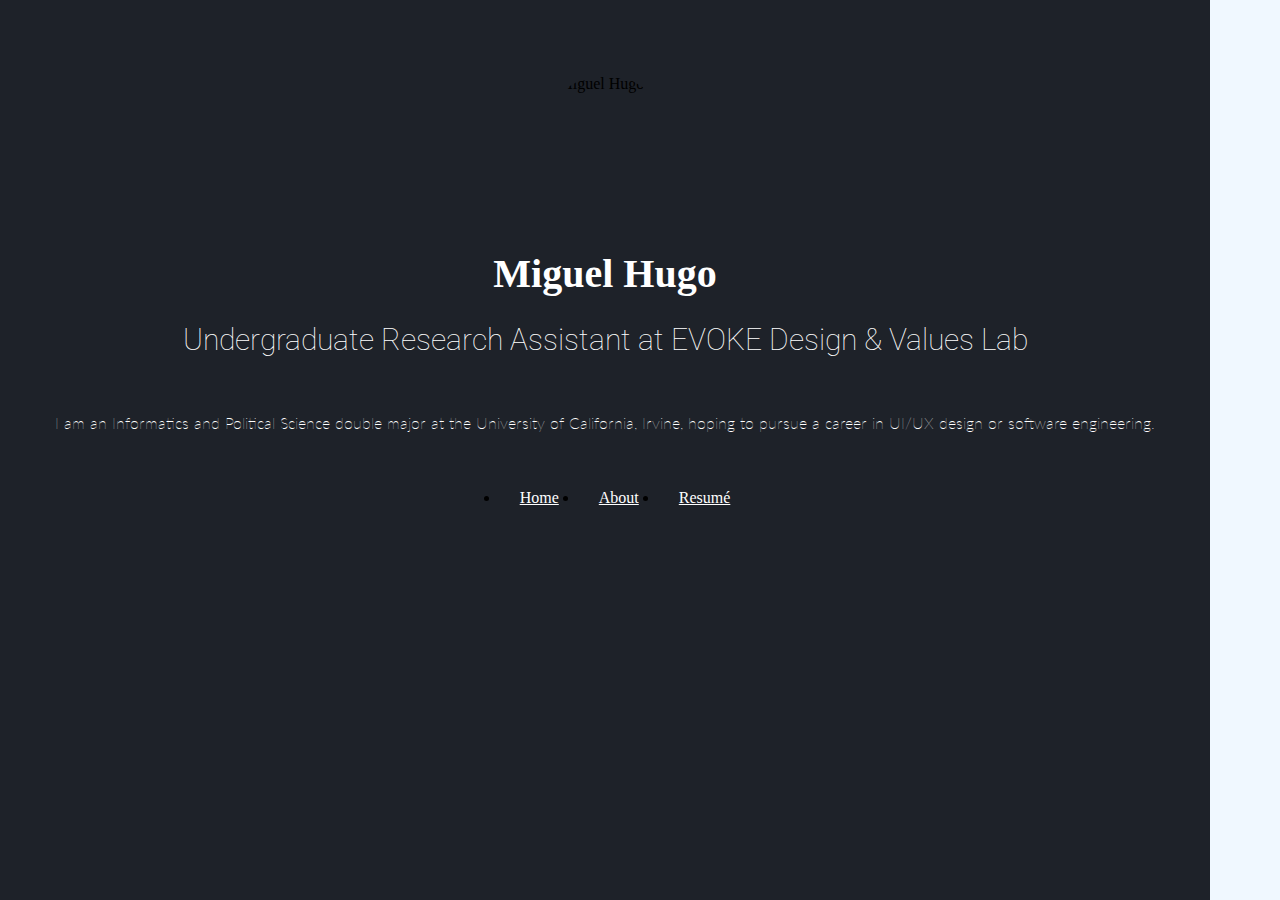
==== about.html @ 806618ef "Updated Thyme and Fixed Sidebar Position" ====
<!doctype html>
<html lang="en">

<!--
WRITTEN BY: Miguel Hugo
EMAIL: mhugo@uci.edu
-->

<head>
    <meta charset="utf-8">
    <meta name="author" content="Miguel Hugo">
    <meta name="description" content="About Page">
    <!-- Stylesheet Links-->
    <link href="layout.css" rel="stylesheet">
    <link rel="stylesheet" href="https://fonts.googleapis.com/css?family=Roboto"> 
    <link rel="stylesheet" href="https://fonts.googleapis.com/css?family=Lato"> 
    <!-- Bootstrap Link-->
    <link rel="stylesheet" href="https://stackpath.bootstrapcdn.com/bootstrap/4.1.3/css/bootstrap.min.css" 
    integrity="sha384-MCw98/SFnGE8fJT3GXwEOngsV7Zt27NXFoaoApmYm81iuXoPkFOJwJ8ERdknLPMO" 
    crossorigin="anonymous">
    <meta name="viewport" content="width=devicewidth,initial-scale=1">
    <title>About</title>
</head>
<body>
    <div class="container-fluid">
        <div class="row flex-grow-1">
            <div class="col-md-4 sidebar flex-column" style = "position: fixed; height: 100%;">
                <img src="files/DSC05649.JPG" alt="Miguel Hugo">
                <h1>Miguel Hugo</h1>
                <h2>Undergraduate Research Assistant at EVOKE Design & Values Lab</h2>
                <p>I am an Informatics and Political Science double major at the University of California, Irvine, 
                    hoping to pursue a career in UI/UX design or software engineering.</p>
                <ul class="nav">
                    <li><a href="index.html">Home</a></li>
                    <li><a href="about.html">About</a></li>
                    <li><a href="files/resume.pdf" download>Resumé</a></li>
                </ul>
            </div>
            <div class="col-md-8 content" style="margin-left: 33%;">
                <h1 style="text-align: center; padding:20px; margin: 50px; font-weight: bolder;">About Miguel</h1>
                <img src="files/empty-image.jpeg" alt="About page banner" style="max-width: 100%;">
                <p style="padding: 25px 100px 0px 100px;">
                    Miguel Hugo is currently a fourth-year undergraduate student at University of California, Irvine, double majoring in Informatics 
                    and Political Science, specializing in Human-Computer Interaction and International Relations respectively. 
                    He is expecting to graduate with both a Bachelor of Science and Bachelor of Arts in Spring 2022. </p> 
                <p style="padding: 25px 100px 0px 100px;"> Miguel finds interest with UI/UX design, coding with Java and Python, and finding ways to engage with and support his community 
                    and the communities around him. By developing his tech/design and political background, he aspires to create technological tools 
                    to provide avenues of learning political and social justice among underrepresented communities.
                </p>
                <br>
                <br>
                <div class="container" style="padding:20px">
                    <div class="row">
                        <div class="col-4">
                            <h3 style="text-align: center;">Research</h3>
                            <p style="font-style: italic;">
                                I am currently a research assistant for EVOKE Design & Values Lab, where I assist my supervisor with research regarding 
                                data and its impact on the communities they aim to serve or represent. I also assist with more administrative tasks, 
                                including the creation and administration of the research website.
                            </p>
                        </div>
                        <div class="col-4">
                            <h3 style="text-align: center;">Coding</h3>
                            <p style="font-style: italic;">
                                Throughout the past five years, I have built an intermediate proficiency in programming with Python as well as Java. 
                                I also carry an increasingly developing proficiency in JavaScript.
                            </p>
                            <br>
                            <p style="font-weight: bold;">Programming Languages:</p>
                            <p>Python, Java, JavaScript, HTML, CSS, R</p>
                            <p style="font-weight: bold;">Programming IDEs:</p>
                            <p>VSCode, Eclipse, IDLE, Cloud9, RStudio</p>
                            <p style="font-weight: bold;">Frameworks:</p>
                            <p>Bootstrap, AngularJS, Ionic, jQuery</p>
                        </div>
                        <div class="col-4">
                            <h3 style="text-align: center;">Design</h3>
                            <p style="font-style: italic;">
                                As an Informatics major with a specialization in Human-Computer Interaction, I have attained a lot of experience with 
                                the process of UI/UX design, gaining a proficiency in tools like Figma or Miro to conduct my design projects and assignments.
                            </p>
                            <br>
                            <p style="font-weight: bold;">Design Tools:</p>
                            <p>Figma, Miro, Procreate, AdobeXD, Photoshop</p>
                            <br>
                        </div>
                    </div>
                </div>
                <br>
                <h3 style="padding: 25px 100px 0px 100px;">What I do when I'm not working</h3>
                <p style="padding: 25px 100px 0px 100px;">
                    When I'm not working, you will most likely catch me on perusing through social media or playing games on my phone. But I also enjoy gaming on my PC, 
                    watching horror movies, laughing at YouTube videos, and constantly going bankrupt by eating out.
                </p>
            </div>
        </div>
    </div>
</body>
</html>
---- layout.css ----
html {
	height: 100%;
}

body {
	margin: 0;
	height: 100%;
}

.outer-container {
	display: table;
	width: 100%;
	height: 100%;
}

.container-fluid{
    width: 100%;
    display: flex;
    background-color: aliceblue;
    height: 100%;
    overflow: auto;
}

.sidebar {
	position: fixed;
    background-color:rgb(30, 34, 41);
    padding: 25px;
    /* height: 100%; */
}

.sidebar h1{
    color: white;
    text-align: center;
    font-size: 40px;
    margin-bottom: 20px;
}

.sidebar h2{
    color: white;
    text-align: center;
    font-weight: 100;
    font-family: Roboto;
    font-size: 30px;
}

.sidebar p{
    color: white;
    text-align: center;
    font-weight: 50;
    margin-top: 50px;
    margin-left: 30px;
    margin-right: 30px;
    margin-bottom: 50px;
    line-height: 200%;
    font-family: Lato;
}

.sidebar img{
    width: 125px; 
    height: 125px;
    border-radius: 50%;
    margin: 0 auto;
    display: block;
    margin-top: 50px;
    margin-bottom: 50px;
}

.nav{
    justify-content: center;
    margin: 0;
    display: flex;
}

.nav a{
    margin-left: 20px;
    margin-right: 20px;
    color:white;
}

.nav a:hover{
    color: royalblue;
}

.content {
	display: table-cell;
	width: 67%;
	vertical-align: top;
}

@media (max-width:640px){
    .sidebar{
        width: 100%;
        height: fit-content;
    }
    .content{
        display:inline-block;
    }
}

@media (min-width: 768px) and (max-width: 1024px){
    .sidebar{
        width: 100%;
        height: fit-content;
    }
    .content{
        display:inline-block;
    }
}
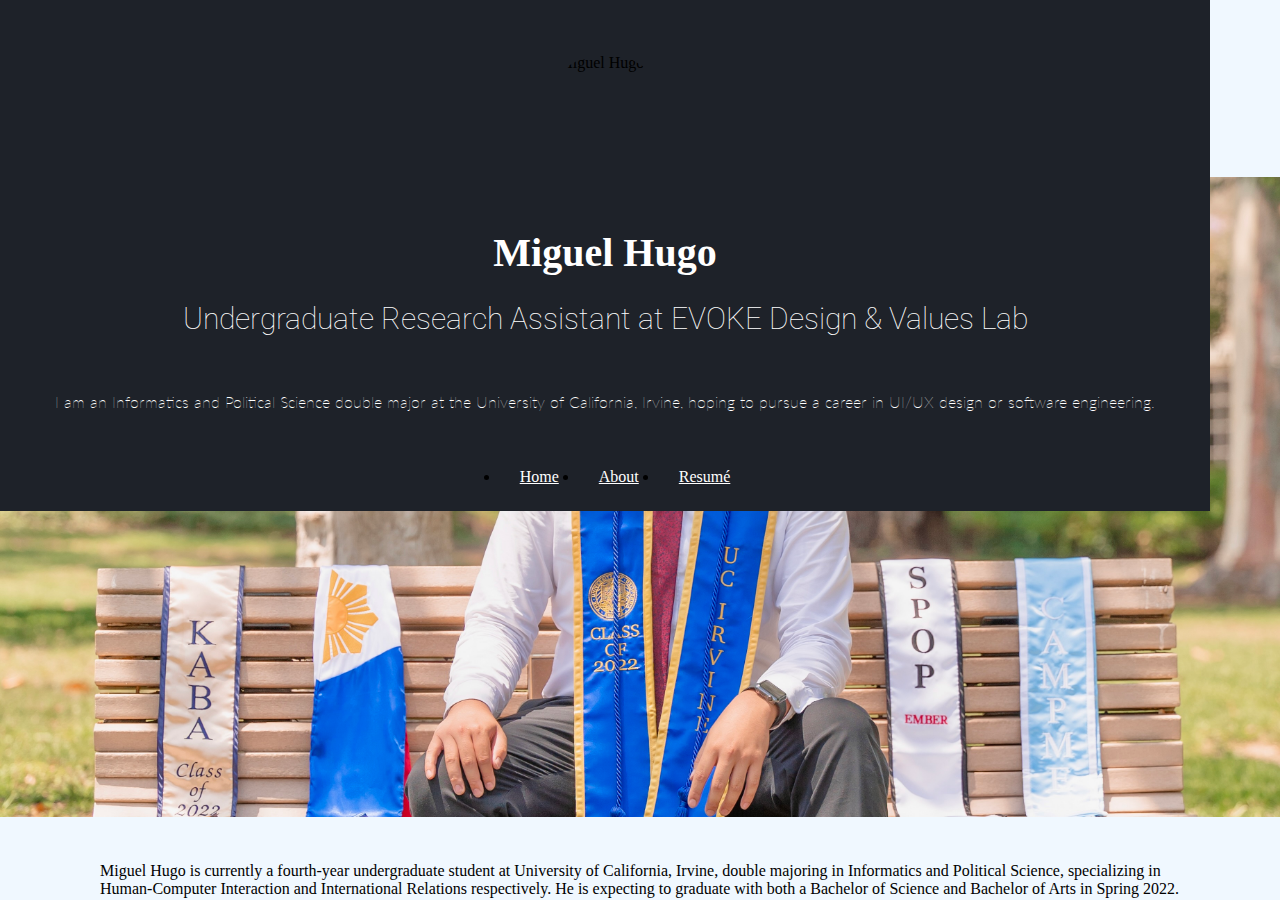
==== commit a384b52e: "Fixed responsiveness & css for about/home page" ====
--- a/about.html
+++ b/about.html
@@ -24,74 +24,80 @@
 <body>
     <div class="container-fluid">
         <div class="row flex-grow-1">
-            <div class="col-md-4 sidebar flex-column" style = "position: fixed; height: 100%;">
-                <img src="files/DSC05649.JPG" alt="Miguel Hugo">
-                <h1>Miguel Hugo</h1>
-                <h2>Undergraduate Research Assistant at EVOKE Design & Values Lab</h2>
-                <p>I am an Informatics and Political Science double major at the University of California, Irvine, 
-                    hoping to pursue a career in UI/UX design or software engineering.</p>
-                <ul class="nav">
-                    <li><a href="index.html">Home</a></li>
-                    <li><a href="about.html">About</a></li>
-                    <li><a href="files/resume.pdf" download>Resumé</a></li>
-                </ul>
+            <div class="col-md-4 sidebar flex-column" style="padding-top:0px;" >
+                <div class="sticky-top">
+                    <br><br><br>
+                    <img src="files/DSC05649.JPG" alt="Miguel Hugo">
+                    <h1>Miguel Hugo</h1>
+                    <h2>Undergraduate Research Assistant at EVOKE Design & Values Lab</h2>
+                    <p>I am an Informatics and Political Science double major at the University of California, Irvine, 
+                        hoping to pursue a career in UI/UX design or software engineering.</p>
+                    <ul class="nav">
+                        <li><a href="index.html">Home</a></li>
+                        <li><a href="about.html">About</a></li>
+                        <li><a href="files/resume.pdf" download>Resumé</a></li>
+                    </ul>
+                </div>
             </div>
-            <div class="col-md-8 content" style="margin-left: 33%;">
-                <h1 style="text-align: center; padding:20px; margin: 50px; font-weight: bolder;">About Miguel</h1>
-                <img src="files/empty-image.jpeg" alt="About page banner" style="max-width: 100%;">
-                <p style="padding: 25px 100px 0px 100px;">
-                    Miguel Hugo is currently a fourth-year undergraduate student at University of California, Irvine, double majoring in Informatics 
-                    and Political Science, specializing in Human-Computer Interaction and International Relations respectively. 
-                    He is expecting to graduate with both a Bachelor of Science and Bachelor of Arts in Spring 2022. </p> 
-                <p style="padding: 25px 100px 0px 100px;"> Miguel finds interest with UI/UX design, coding with Java and Python, and finding ways to engage with and support his community 
-                    and the communities around him. By developing his tech/design and political background, he aspires to create technological tools 
-                    to provide avenues of learning political and social justice among underrepresented communities.
-                </p>
-                <br>
-                <br>
-                <div class="container" style="padding:20px">
-                    <div class="row">
-                        <div class="col-4">
-                            <h3 style="text-align: center;">Research</h3>
-                            <p style="font-style: italic;">
-                                I am currently a research assistant for EVOKE Design & Values Lab, where I assist my supervisor with research regarding 
-                                data and its impact on the communities they aim to serve or represent. I also assist with more administrative tasks, 
-                                including the creation and administration of the research website.
-                            </p>
-                        </div>
-                        <div class="col-4">
-                            <h3 style="text-align: center;">Coding</h3>
-                            <p style="font-style: italic;">
-                                Throughout the past five years, I have built an intermediate proficiency in programming with Python as well as Java. 
-                                I also carry an increasingly developing proficiency in JavaScript.
-                            </p>
-                            <br>
-                            <p style="font-weight: bold;">Programming Languages:</p>
-                            <p>Python, Java, JavaScript, HTML, CSS, R</p>
-                            <p style="font-weight: bold;">Programming IDEs:</p>
-                            <p>VSCode, Eclipse, IDLE, Cloud9, RStudio</p>
-                            <p style="font-weight: bold;">Frameworks:</p>
-                            <p>Bootstrap, AngularJS, Ionic, jQuery</p>
-                        </div>
-                        <div class="col-4">
-                            <h3 style="text-align: center;">Design</h3>
-                            <p style="font-style: italic;">
-                                As an Informatics major with a specialization in Human-Computer Interaction, I have attained a lot of experience with 
-                                the process of UI/UX design, gaining a proficiency in tools like Figma or Miro to conduct my design projects and assignments.
-                            </p>
-                            <br>
-                            <p style="font-weight: bold;">Design Tools:</p>
-                            <p>Figma, Miro, Procreate, AdobeXD, Photoshop</p>
-                            <br>
-                        </div>
+            <div class="col-md-8 content" >
+                <div class="row flex-grow-1" style="justify-content: center;">
+                    <h1 style="text-align: center; padding: 20px; margin: 50px; font-weight: bolder;">About Miguel</h1>
+                </div>
+                <div class="row">
+                    <img src="files/IMG_9002.JPG" alt="About page banner" style="max-width: 100%;">
+                </div>
+                <div class="row" style="margin-bottom:5%">
+                    <p style="padding: 25px 100px 0px 100px;">
+                        Miguel Hugo is currently a fourth-year undergraduate student at University of California, Irvine, double majoring in Informatics 
+                        and Political Science, specializing in Human-Computer Interaction and International Relations respectively. 
+                        He is expecting to graduate with both a Bachelor of Science and Bachelor of Arts in Spring 2022. </p> 
+                    <p style="padding: 25px 100px 0px 100px;"> Miguel finds interest with UI/UX design, coding with Java and Python, and finding ways to engage with and support his community 
+                        and the communities around him. By developing his tech/design and political background, he aspires to create technological tools 
+                        to provide avenues of learning political and social justice among underrepresented communities.
+                    </p>
+                </div>
+                <div class="row" style="margin:auto">
+                    <div class="col-sm">
+                        <h3 style="text-align: center;">Research</h3>
+                        <p style="font-style: italic;">
+                            I am currently a research assistant for EVOKE Design & Values Lab, where I assist my supervisor with research regarding 
+                            data and its impact on the communities they aim to serve or represent. I also assist with more administrative tasks, 
+                            including the creation and administration of the research website.
+                        </p>
+                    </div>
+                    <div class="col-sm">
+                        <h3 style="text-align: center;">Coding</h3>
+                        <p style="font-style: italic;">
+                            Throughout the past five years, I have built an intermediate proficiency in programming with Python as well as Java. 
+                            I also carry an increasingly developing proficiency in JavaScript.
+                        </p>
+                        <br>
+                        <p style="font-weight: bold;">Programming Languages:</p>
+                        <p>Python, Java, JavaScript, HTML, CSS, R</p>
+                        <p style="font-weight: bold;">Programming IDEs:</p>
+                        <p>VSCode, Eclipse, IDLE, Cloud9, RStudio</p>
+                        <p style="font-weight: bold;">Frameworks:</p>
+                        <p>Bootstrap, AngularJS, Ionic, jQuery</p>
+                    </div>
+                    <div class="col-sm">
+                        <h3 style="text-align: center;">Design</h3>
+                        <p style="font-style: italic;">
+                            As an Informatics major with a specialization in Human-Computer Interaction, I have attained a lot of experience with 
+                            the process of UI/UX design, gaining a proficiency in tools like Figma or Miro to conduct my design projects and assignments.
+                        </p>
+                        <br>
+                        <p style="font-weight: bold;">Design Tools:</p>
+                        <p>Figma, Miro, Procreate, AdobeXD, Photoshop</p>
+                        <br>
                     </div>
                 </div>
-                <br>
-                <h3 style="padding: 25px 100px 0px 100px;">What I do when I'm not working</h3>
-                <p style="padding: 25px 100px 0px 100px;">
-                    When I'm not working, you will most likely catch me on perusing through social media or playing games on my phone. But I also enjoy gaming on my PC, 
-                    watching horror movies, laughing at YouTube videos, and constantly going bankrupt by eating out.
-                </p>
+                <div class="row">
+                    <h3 style="padding: 25px 100px 0px 100px;">What I do when I'm not working</h3>
+                    <p style="padding: 25px 100px;">
+                        When I'm not working, you will most likely catch me on perusing through social media or playing games on my phone. But I also enjoy gaming on my PC, 
+                        watching horror movies, laughing at YouTube videos, and constantly going bankrupt by eating out.
+                    </p>
+                </div>
             </div>
         </div>
     </div>
--- a/layout.css
+++ b/layout.css
@@ -7,11 +7,6 @@
 	height: 100%;
 }
 
-.outer-container {
-	display: table;
-	width: 100%;
-	height: 100%;
-}
 
 .container-fluid{
     width: 100%;
@@ -61,7 +56,7 @@
     border-radius: 50%;
     margin: 0 auto;
     display: block;
-    margin-top: 50px;
+    /* margin-top: 50px; */
     margin-bottom: 50px;
 }
 
@@ -81,13 +76,8 @@
     color: royalblue;
 }
 
-.content {
-	display: table-cell;
-	width: 67%;
-	vertical-align: top;
-}
 
-@media (max-width:640px){
+@media (max-width:768px){
     .sidebar{
         width: 100%;
         height: fit-content;
@@ -100,9 +90,8 @@
 @media (min-width: 768px) and (max-width: 1024px){
     .sidebar{
         width: 100%;
-        height: fit-content;
     }
-    .content{
+    /* .content{
         display:inline-block;
-    }
+    } */
 }
